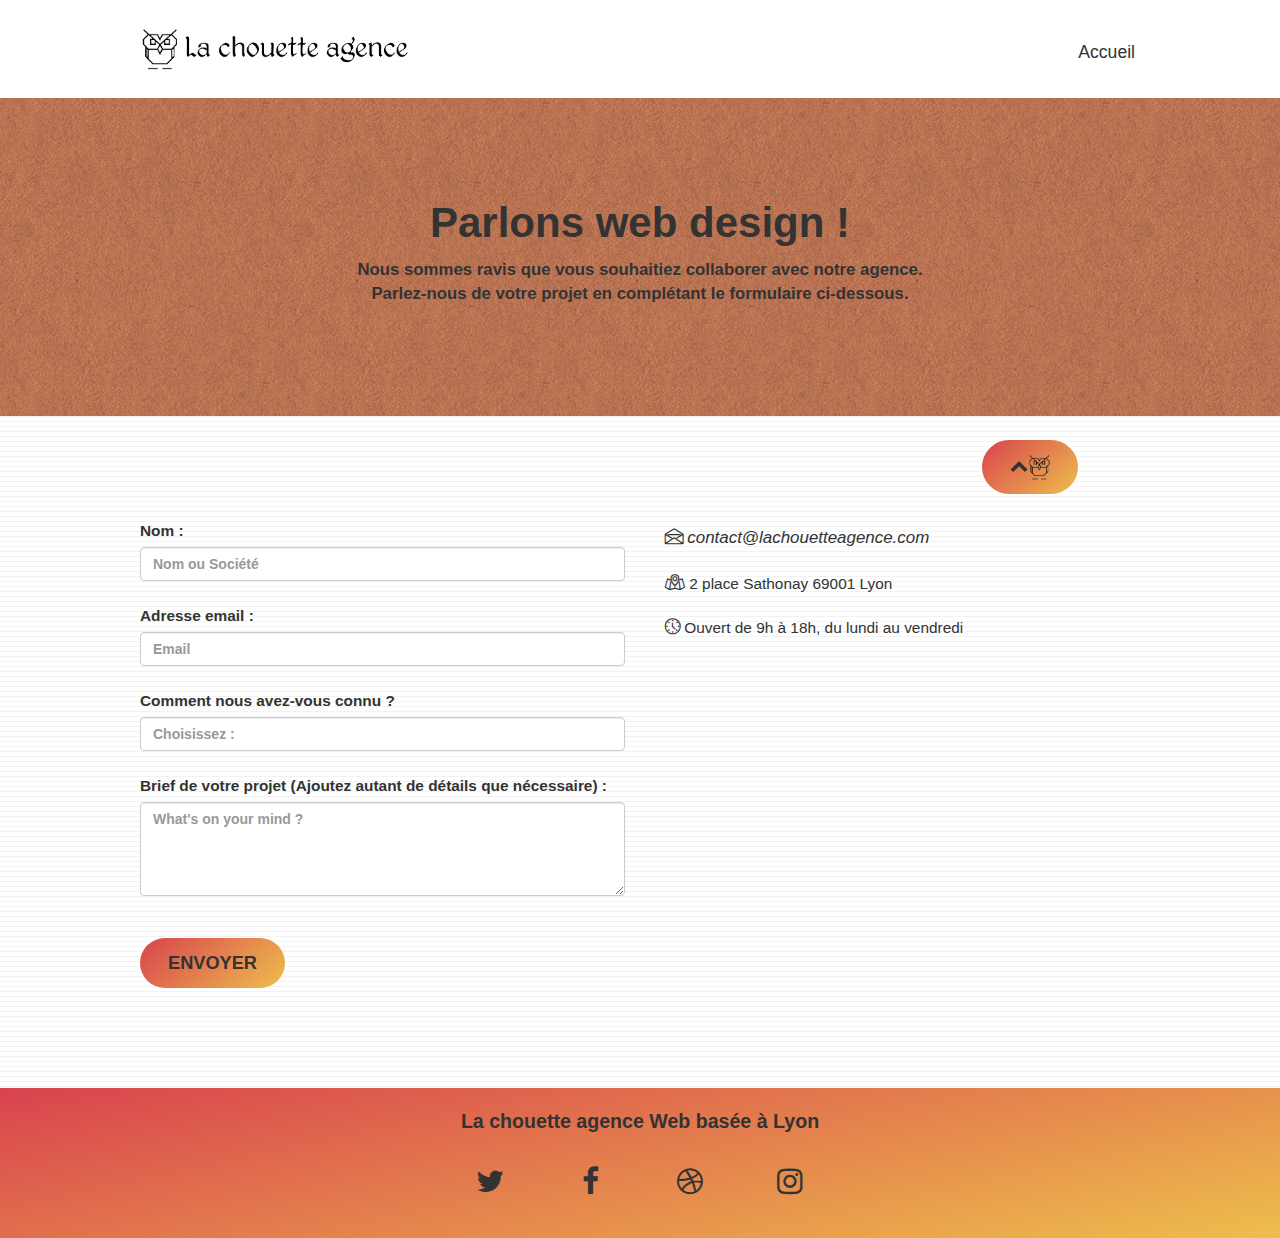
==== contact.html @ a31c9de7 "correct : fautes d'orthographe + transport script page-contact" ====
<!doctype html>
<!--Correct : lang-->
<html lang="fr-Fr">

<head>
    <meta charset="UTF-8">

    <!--Compatibilité-->
    <meta http-equiv="X-UA-Compatible" content="IE=edge">
    <meta name="viewport" content="width=device-width, initial-scale=1, shrink-to-fit=no">

    <meta name="description" content="Page de contact de La chouette agence de web design à Lyon : création des web sites de A à Z !">

    <!--index et crawling pour  Google-->
    <meta name="robots" content="index, follow">

    <link rel="shortcut icon" type="image/png" href="favicon.jpg">

    <link rel="stylesheet" type="text/css" href="./css/bootstrap.min.css">
    <link rel="stylesheet" type="text/css" href="./css/font-awesome.min.css">
    <link rel="stylesheet" type="text/css" href="./css/et-line.min.css">

    <!--Lien vers les styles-->
    <link rel="stylesheet" type="text/css" href="style.css">

    <!--Optimisation - liens vers les dossier minifiés : -->
    <script src="./js/jquery-2.1.0.min.js"></script>
    <script src="./js/bootstrap.min.js"></script>
    <script src="./js/blocs.min.js"></script>
    <script src="./js/jquery.touchSwipe.min.js" defer></script>
    <script src="./js/gmaps.min.js"></script>

    <title>Contact La chouette Web agence à Lyon</title>

</head>

<body>
    <!-- Principal conteneur -->
    <div class="page-container">
        <!--Amelioration : ajout des balises sémantique main, header, section, article, form, fieldset, button etc-->
        <header>

            <div class="bloc bgc-white l-bloc" id="navigation">

                <div class=" container bloc-sm ">

                    <nav class="navbar row ">

                        <div class="navbar-header ">

                            <a href="index.html" title="Accueil" class="navbar-brand">
                                <img src="img/img-min/logo-brand-min.png" alt="logo brand" />

                            </a>

                            <button id="nav-toggle" type="button" class="ui-navbar-toggle navbar-toggle" data-toggle="collapse" data-target=".navbar-1">

                                <span class="sr-only">Toggle navigation</span>
                                <span class="icon-bar"></span>
                                <span class="icon-bar"></span>
                                <span class="icon-bar"></span>

                            </button>
                        </div>

                        <div class="collapse navbar-collapse navbar-1 special-dropdown-nav ">

                            <ul class="site-navigation nav navbar-nav ">

                                <li>
                                    <a href="index.html">Accueil</a>
                                </li>

                            </ul>

                        </div>
                    </nav>
                </div>
            </div>

        </header>

        <main>

            <section class="page-contact">

                <div class="bloc bg-dots-bg bg-repeat bgc-atomic-tangerine d-bloc bloc-bg-texture texture-paper">

                    <div class="container bloc-lg">

                        <div class="row">
                            <!--Heading du formulaire : -->
                            <div class="col-sm-12">

                                <h1 class="text-center hero-bloc-text">
                                    Parlons web design !
                                </h1>

                                <p class="text-center mg-lg tc-white tight-width-whitespace page-contact__text page-contact__text_bold">
                                    Nous sommes ravis que vous souhaitiez collaborer avec notre agence.<br> Parlez-nous de votre projet en complétant le formulaire ci-dessous.
                                </p>

                            </div>
                        </div>
                    </div>
                </div>

                <div class="bloc bgc-white l-bloc bg-lines-h2-bg bg-repeat page-contact__content">
                    <!-- ScrollToTop Button -->
                    <a href="#navigation" title="vers le haut" class="btn btn_scroll" onclick="scrollToTarget('1')"><span class="fa fa-chevron-up"></span><img src="img/img-min/logo-trans-min.png" alt="logo"  class="page-contact__logo-scroll"/></a>
                    <!-- ScrollToTop Button END-->

                    <div class="container bloc-lg">

                        <div class="row">

                            <div class="col-sm-6">
                                <!--FORMULAIRE : -->
                                <form method="post" action="#" id="form_1">

                                    <fieldset>
                                        <div class="form-group">

                                            <label for="name" class="form__element">Nom :
                                                <input type="text" placeholder="Nom ou Société" id="name" class="form-control" required />
                                            </label>

                                        </div>

                                        <div class="form-group">

                                            <label for="email" class="form__element">Adresse email :
                                                <input type="email"  placeholder="Email" id="email" class="form-control" required />
                                            </label>

                                        </div>

                                        <div class="form-group">

                                            <label for="question" class="form__element">Comment nous avez-vous connu ?
                                            <input type="text" placeholder="Choisissez :" class="form-control" id="question" list="list-question" required/>
                                            </label>
                                            <!--La fonctionnalité a été rajoutée : -->
                                            <datalist id="list-question">
                                                      
                                                <option value="Un moteur de recherche"></option>
                                                <option value="Une publicité papier"></option>
                                                <option value="Une publicité radio"></option>
                                                <option value="Le bouche à oreilles"></option>
                                                <option value="Un lien sur le web"></option>
                                                
                                            </datalist>


                                        </div>

                                        <div class="form-group">

                                            <label for="message" class="form__element">Brief de votre projet (Ajoutez autant de détails que nécessaire) :
                                            <textarea id="message" placeholder="What's on your mind ?" class="form-control" rows="4" cols="50" required></textarea>
                                            </label>

                                        </div>

                                        <button class="btn" type="submit">Envoyer</button>

                                    </fieldset>

                                </form>

                            </div>

                            <div class="col-sm-6">
                                <!--Ici les icones ont été ajoutés :-->
                                <address class="page-contact__text">

                                    <span class="page-contact__icon et-icon-envelope"></span>

                                    <a href="mailto:contact@lachouetteagence.com"><i> contact@lachouetteagence.com</i></a>

                                    </br>
                                    </br>
                                    <span class="et-icon-map page-contact__icon"></span> 2 place Sathonay 69001 Lyon
                                    </br>
                                    </br>

                                    <span class="et-icon-clock page-contact__icon"></span>  Ouvert de 9h à 18h, du lundi au vendredi

                                </address>

                            </div>
                        </div>
                    </div>

                </div>

            </section>

        </main>

        <footer>

            <div class="bloc  d-bloc footer__inner footer__inner_bg" id="bloc-8">

                <div class="container bloc-sm">

                    <div class="row">

                        <div class="col-sm-12">

                            <div>

                                <p class="footer__text text-center"> La chouette agence Web basée à Lyon </p>

                            </div>

                            <div class="row row-no-gutters social">
                                <div class="col-sm-3">
                                    <div class="text-center">
                                        <a href="#" title="lien vers le twitter"><span class="fa fa-twitter icon-md"></span></a>
                                    </div>
                                </div>

                                <div class="col-sm-3">
                                    <div class="text-center">
                                        <a href="#" title="lien vers le facebook"><span class="fa fa-facebook icon-md"></span></a>
                                    </div>
                                </div>

                                <div class="col-sm-3">
                                    <div class="text-center">
                                        <a href="#" title="lien vers le réseau social"><span class="fa fa-dribbble icon-md"></span></a>
                                    </div>
                                </div>

                                <div class="col-sm-3">
                                    <div class="text-center">
                                        <a href="#" title="lien vers l'instagram"><span class="fa fa-instagram icon-md"></span></a>
                                    </div>
                                </div>
                            </div>

                        </div>
                    </div>
                </div>
            </div>

        </footer>

    </div>
    <!-- Principal conteneur END -->

</body>

</html>
---- style.css ----
body {
    margin: 0;
    padding: 0;
    background: #FFF;
    overflow-x: hidden;
    -webkit-font-smoothing: antialiased;
    -moz-osx-font-smoothing: grayscale;
}

a {
    cursor: pointer;
    transition: all 1s ease-in-out;
    opacity: 1;
}

a:hover {
    opacity: .7;
}


/*===============================================*/


/* 0. BLOCS         	 						 */


/*===============================================*/

.bloc {
    width: 100%;
    clear: both;
    background: 50% 50% no-repeat;
    padding: 0 50px;
    -webkit-background-size: cover;
    -moz-background-size: cover;
    -o-background-size: cover;
    background-size: cover;
    position: relative;
}

.bloc .container {
    padding-left: 0;
    padding-right: 0;
}

.bloc-lg {
    padding: 100px 50px;
}

.bloc-md {
    padding: 50px;
}

.bloc-sm {
    padding: 20px 50px;
}


/*===============================================*/


/* 0. BGS         	 						 */


/*===============================================*/

.bg-center,
.bg-l-edge,
.bg-r-edge,
.bg-t-edge,
.bg-b-edge,
.bg-tl-edge,
.bg-bl-edge,
.bg-tr-edge,
.bg-br-edge,
.bg-repeat {
    -webkit-background-size: auto!important;
    -moz-background-size: auto!important;
    -o-background-size: auto!important;
    background-size: auto!important;
}

.bg-repeat {
    background: repeat;
}

.bg-t-edge {
    background: top no-repeat;
}

.bloc-bg-texture::before {
    content: "";
    position: absolute;
    top: 0;
    bottom: 0;
    left: 0;
    right: 0;
}

.texture-paper::before {
    background: url("img/img-min/bg-texture-min.png");
    background-size: 280px 280px;
}

.bgc-dark-slate-blue {
    background-color: #364577;
}

.b-parallax {
    background-attachment: fixed;
}

.d-bloc .navbar-toggle .icon-bar {
    background: rgba(255, 255, 255, 1);
}

.voffset {
    margin-top: 30px;
}


/*===============================================*/


/* 0. HEADER			 						 */


/*===============================================*/

.navbar {
    margin-bottom: 0;
    z-index: 1;
}

.navbar-brand {
    height: auto;
    padding: 3px 15px;
    font-size: 2.2em;
    font-weight: 600;
    line-height: 44px;
}

.navbar-brand img {
    margin: 0 5px 0 0;
    display: inline;
    height: 50px;
}

.navbar-brand img[src$=svg] {
    min-width: 100px;
}

.nav-center .navbar-brand img {
    margin: 0;
}

.navbar .nav {
    padding-top: 2px;
    margin-right: -16px;
    float: right;
    z-index: 1;
}

.nav>li {
    float: left;
    margin-top: 4px;
    font-size: 16px;
}

.navbar-nav .open .dropdown-menu>li>a {
    text-align: inherit;
}

.navbar-toggle {
    margin: 10px 10px 0 0;
    border: 0px;
}

.navbar-toggle:hover {
    background: transparent!important;
}

.navbar-toggle .icon-bar {
    background-color: rgba(0, 0, 0, .5);
    width: 26px;
}

.nav-invert .navbar .nav {
    float: left;
}

.nav-invert .navbar-header,
.nav-invert .navbar-brand {
    float: right;
    position: relative;
    z-index: 2;
}

@media (min-width: 768px) {
    .site-navigation {
        position: absolute;
        top: 50%;
        right: 20px;
        transform: translate(0, -50%);
        -webkit-transform: translateY(-50%);
    }
    .nav>li .dropdown-menu a,
    .nav>li .dropdown-menu a:hover {
        color: #484848;
    }
    .nav-invert .site-navigation {
        left: 0;
        right: 0;
    }
    .nav-center {
        text-align: center;
    }
    .nav-center .navbar-header {
        width: 100%;
    }
    .nav-center .navbar-header,
    .nav-center .navbar-brand,
    .nav-center .nav>li {
        float: none;
        display: inline-block;
    }
    .nav-center .site-navigation {
        position: relative;
        width: 100%;
        right: 0;
        margin-right: 0px;
        margin-top: 20px;
    }
    .nav-center.mini-nav .navbar-toggle {
        float: none;
        margin: 10px auto 0;
    }
}

.nav>li>.dropdown a {
    background: none!important;
    display: block;
    padding: 14px 15px;
}

nav .caret {
    margin: 0 5px;
}

.dropdown-menu .dropdown-menu {
    top: -8px;
    left: 100%;
}

.dropdown-menu .dropmenu-flow-right {
    top: 100%;
    left: 0;
    margin-left: -1px;
    border-top-left-radius: 0;
    border-top-right-radius: 0;
}

.dropdown-menu .dropdown span {
    border: 4px solid black;
    border-top-color: transparent;
    border-right-color: transparent;
    border-bottom-color: transparent;
    margin: 6px -5px 0 0!important;
    float: right;
}

.mg-md {
    margin-top: 10px;
    margin-bottom: 20px;
}

.mg-lg {
    margin-top: 10px;
    margin-bottom: 40px;
}

.sm-shadow {
    text-shadow: 0 1px 2px rgba(0, 0, 0, .3);
}

a[data-lightbox] {
    position: relative;
    display: block;
    text-align: center;
}

a[data-lightbox]:hover::before {
    content: "+";
    font-family: "HelveticaNeue-Light", "Helvetica Neue Light", "Helvetica Neue", Helvetica, Arial;
    font-size: 32px;
    width: 50px;
    height: 50px;
    margin-left: -25px;
    border-radius: 50%;
    background: rgba(0, 0, 0, .6);
    color: #FFF;
    font-weight: 100;
    z-index: 1;
    position: absolute;
    top: 50%;
    transform: translateY(-50%);
    -webkit-transform: translateY(-50%);
}

a[data-lightbox]:hover img {
    opacity: 0.6;
    -webkit-animation-fill-mode: none;
    animation-fill-mode: none;
}

#lightbox-modal {
    display: flex;
    align-items: center;
}

#lightbox-modal .modal-dialog {
    width: 90%;
    max-width: 900px;
    margin: 0 auto 0;
}

#lightbox-modal .modal-dialog img {
    max-height: 90vh;
    margin: 0 auto;
}

.lightbox-caption {
    padding: 20px;
    color: #FFF;
    background: rgba(0, 0, 0, .5);
    position: absolute;
    left: 15px;
    right: 15px;
    bottom: 5px;
}

.close-lightbox {
    color: #FFF;
    font-size: 30px;
    position: absolute;
    top: 20px;
    right: 20px;
    z-index: 20;
    background: rgba(0, 0, 0, .5);
    border: none;
    line-height: 30px;
    padding: 0 9px 5px;
    opacity: 0.3;
}

.next-lightbox,
.prev-lightbox {
    font-size: 20px;
    color: rgba(255, 255, 255, .9);
    background: rgba(0, 0, 0, .5);
    transition: all .2s ease-in-out;
    position: absolute;
    top: 45%;
    z-index: 1;
    opacity: 0.4;
}

.next-lightbox {
    padding: 6px 8px 1px 13px;
    right: 25px;
}

.prev-lightbox {
    padding: 6px 13px 1px 10px;
    left: 25px;
}

.snapshot-lb .modal-body {
    padding-bottom: 45px;
}

.snapshot-lb .lightbox-caption {
    padding: 0;
    color: #333333;
    background: white;
    text-align: center;
}

.container {
    max-width: 1000px;
}

.statement-bloc-text {
    line-height: 26px;
    font-style: italic;
    font-size: 20px;
    text-align: center;
    font-weight: lighter;
    max-width: 520px;
    margin: auto auto auto auto;
}

.tight-width-whitespace {
    max-width: 600px;
    margin: auto auto auto auto;
}

.med-width-whitespace {
    max-width: 1000px;
    margin: auto auto auto auto;
    box-shadow: 0px 0px 0px #000000;
}

.portfolio-thumb {
    width: 100%;
    height: auto;
    max-width: 300px;
    margin: 0 auto;
}

.portfolio-row {
    margin-bottom: 44px;
    margin-top: 50px;
}

.avatar {
    box-shadow: 0px 4px 9px rgba(0, 0, 0, 0.3);
}


/*===============================================*/


/* 0. RESET  			 						 */


/*===============================================*/

button {
    outline: none!important;
}

a {
    text-decoration: none;
}

blockquote {
    border: none;
}

ul,
li {
    list-style: none;
    padding-left: 0;
}


/*===============================================*/


/* 0. TITLES			 						 */


/*===============================================*/

.hero-bloc-text {
    font-size: 3em;
    font-weight: 700;
}

h2,
h3,
h5,
h6,
p,
label,
.btn,
a {
    font-size: 1.1em;
    color: #333333;
}

h1 {
    width: 70%;
    margin: 0 auto;
}

h2 {
    font-size: 1.9em;
    font-weight: 600;
    line-height: 1.4em;
}

h3 {
    font-size: 15px;
    text-transform: uppercase;
    font-weight: 700;
    color: #333333!important;
}

h1 {
    line-height: 1.2;
    font-size: 2.1em;
    color: #333333!important;
}

h4 {
    line-height: 1.2;
    font-size: 2.1em;
}


/*===============================================*/


/* 0. BUTTON			 						 */


/*===============================================*/

.btn {
    font-size: 1.3em;
    font-weight: 800;
    text-transform: uppercase;
    margin-top: 22px;
    padding: 12px 28px 12px 28px;
    border-radius: 40px;
    border: none;
    position: relative;
    opacity: 1;
    z-index: 3;
    transition: opacity 1000ms ease-in-out;
    background: linear-gradient(138deg, rgba(217, 67, 78, 1) 0%, rgba(238, 190, 76, 1) 100%);
    color: #343334;
}

.btn::after {
    content: "";
    position: absolute;
    z-index: -3;
    top: 0;
    right: 0;
    bottom: 0;
    left: 0;
    border-radius: 40px;
    opacity: 0;
    background: rgb(217, 67, 78);
    background: linear-gradient(308deg, rgba(217, 67, 78, 1) 0%, rgba(238, 190, 76, 1) 100%);
    transition: all 1000ms;
}

.btn:hover::after {
    opacity: 1;
}

.btn_scroll {
    position: fixed;
    right: 200px;
    border: 2px solid white;
}


/*===============================================*/


/* 0. ICONS			 						 */


/*===============================================*/

.social {
    max-width: 400px;
    margin: auto auto auto auto;
}

.icon-md {
    font-size: 30px!important;
}

.icon-lg {
    font-size: 3em;
}

.icons {
    margin-bottom: 14px;
    margin-top: 24px;
}

.icon-dark-slate-blue {
    color: #364577!important;
    border-color: #364577!important;
}

.fa-star {
    color: #eebe4c;
}


/*===============================================*/


/* 0. BG-IMAGES			 						 */


/*===============================================*/

.bg-lines-h2-bg {
    background-image: url("img/img-min/bg-line-min.png");
}

.bg-banniere {
    background-image: url("img/img-min/baner-welcome-min.jpg");
    background-size: cover;
    background-attachment: scroll;
}

.bg-presentation {
    background-image: url("img/img-min/baner-article-min.jpg");
    background-attachment: scroll;
}


/*===============================================*/


/* 0.WELCOME        	 						 */


/*===============================================*/

.welcome__logo {
    width: 100px;
}

.welcome__title {
    color: #eebe4c;
    font-weight: 700;
}


/*===============================================*/


/* 0. SECTION-CONTENT	 						 */


/*===============================================*/

.content__element {
    padding: 0 25px;
}

.content__citation {
    font-size: .9em;
}

.content__title {
    font-size: 1.8em;
    padding-bottom: 20px;
}


/*===============================================*/


/* 0. SECTION-MISSION	 						 */


/*===============================================*/

.mission__like-title {
    color: #ffd673;
    line-height: 1.1;
    font-size: 1.5em;
    font-weight: 700;
    line-height: 1.2;
    position: relative;
}

.mission__text {
    color: white;
    font-size: 1.4em;
}

.mission__link {
    font-size: 1.3em;
    font-weight: 600;
    display: block;
    text-decoration: underline;
    text-align: center;
}


/*===============================================*/


/* 0. ARTICLE  			 						 */


/*===============================================*/

.black-background {
    background-color: rgba(165, 147, 99, 0.7);
    padding: 25px;
}

.article__title {
    padding: 0 10px;
    font-size: 1.5em;
    font-weight: 500;
}

.article__subtitle {
    padding-top: 24px;
}

.portfolio__block {
    padding-bottom: 30px;
}


/*===============================================*/


/* 0. SECTION-CONTACT	 						 */


/*===============================================*/

.contact__title {
    color: #eebe4c;
    font-size: 2.3em;
    font-weight: 700;
    line-height: 1.2;
    position: relative;
}


/*===============================================*/


/* 0. FOOTER       	 						    */


/*===============================================*/

.footer__logo {
    width: 50px;
    height: auto;
}

.footer__inner {
    padding-bottom: 20px;
}

.footer__inner_bg {
    background: rgb(217, 67, 78);
    background: linear-gradient(168deg, rgba(217, 67, 78, 1) 0%, rgba(238, 190, 76, 1) 100%);
}

.footer__text {
    font-size: 1.4em;
    font-weight: 600;
    padding-bottom: 20px;
}


/*===============================================*/


/* 0. PAGE-CONTACT	     						 */


/*===============================================*/

.bgc-atomic-tangerine {
    background-color: #F3976C;
}

.page-contact__logo-scroll {
    height: 30px;
}

.form__element {
    width: 100%;
    line-height: 2em;
}

.page-contact__text {
    font-size: 1.1em;
    padding: 10px;
}

.page-contact__text_bold {
    font-weight: 700;
    font-size: 1.2em;
}

.page-contact__content {
    position: relative;
}

.page-contact__icon {
    font-weight: 800!important;
}

.form-control:focus {
    border: none;
    box-shadow: 0px 0px 12px 5px rgba(243, 151, 108, 0.37);
}


/*===============================================*/


/* 0. MEDIA	     						 */


/*===============================================*/

@media (max-width: 1024px) {
    .bloc {
        padding-left: 20px;
        padding-right: 20px;
    }
    .bloc.full-width-bloc,
    .bloc-tile-2.full-width-bloc .container,
    .bloc-tile-3.full-width-bloc .container,
    .bloc-tile-4.full-width-bloc .container {
        padding-left: 0;
        padding-right: 0;
    }
}

@media (max-width: 992px) and (min-width: 768px) {
    .navbar .nav {
        max-width: 80%
    }
    .nav-center.navbar .nav {
        max-width: 100%
    }
    .btn_scroll {
        visibility: hidden;
    }
}

@media (max-width: 991px) {
    .container {
        width: 100%;
    }
    .b-parallax {
        background-attachment: scroll;
    }
    .page-container,
    #hero-bloc {
        overflow-x: hidden;
        position: relative;
    }
    .bloc-group,
    .bloc-group .bloc {
        display: block;
        width: 100%;
    }
    .btn_scroll {
        visibility: hidden;
    }
}

@media (max-width: 767px) {
    .page-container {
        overflow-x: hidden;
        position: relative;
    }
    .portfolio-thumb {
        width: 70%;
    }
    .btn_scroll {
        visibility: hidden;
    }
    h1,
    h2,
    h3,
    h4,
    h5,
    h6,
    p,
    #disqus_thread {
        padding-left: 10px!important;
        padding-right: 10px!important;
    }
    .b-parallax {
        background-attachment: scroll;
    }
    .navbar .nav {
        padding-top: 0;
        border-top: 1px solid rgba(0, 0, 0, .2);
        float: none!important;
    }
    .navbar.row {
        margin-left: 0;
        margin-right: 0;
    }
    .site-navigation {
        position: inherit;
        transform: none;
        -webkit-transform: none;
        -ms-transform: none;
    }
    .nav>li {
        margin-top: 0;
        border-bottom: 1px solid rgba(0, 0, 0, .1);
        background: rgba(0, 0, 0, .05);
        text-align: left;
        padding-left: 15px;
        width: 100%;
    }
    .nav>li:hover {
        background: rgba(0, 0, 0, .08);
    }
    .dropdown .dropdown a .caret {
        float: none;
        margin: 5px 0 0 10px!important;
        border: 4px solid black;
        border-bottom-color: transparent;
        border-right-color: transparent;
        border-left-color: transparent;
    }
    #hero-bloc .navbar .nav {
        background: rgba(0, 0, 0, .8);
    }
    .navbar-collapse {
        padding: 0;
        overflow-x: hidden;
        -webkit-box-shadow: none;
        box-shadow: none;
    }
    .navbar-brand img {
        max-height: 40px;
        width: auto;
    }
    .nav-invert .navbar-header {
        float: none;
        width: 100%;
    }
    .nav-invert .navbar-toggle {
        float: left;
        margin-left: 10px;
    }
    .bloc {
        padding-left: 0;
        padding-right: 0;
    }
    .bloc-xxl,
    .bloc-xl,
    .bloc-lg {
        padding: 40px 0;
    }
    .bloc-sm,
    .bloc-md {
        padding-left: 0;
        padding-right: 0;
    }
    .bloc-tile-2 .container,
    .bloc-tile-3 .container,
    .bloc-tile-4 .container,
    .bloc-fill-screen .fill-bloc-top-edge,
    .bloc-fill-screen .fill-bloc-bottom-edge {
        padding-left: 0;
        padding-right: 0;
    }
    .a-block {
        padding: 0 10px;
    }
    .btn-dwn {
        display: none;
    }
    .voffset {
        margin-top: 5px;
    }
    .voffset-md {
        margin-top: 20px;
    }
    .voffset-lg {
        margin-top: 30px;
    }
    form {
        padding: 5px;
    }
    .close-lightbox {
        display: inline-block;
    }
    .blocsapp-device-iphone5 {
        background-size: 216px 425px;
        padding-top: 60px;
        width: 216px;
        height: 425px;
    }
    .blocsapp-device-iphone5 img {
        width: 180px;
        height: 320px;
    }
    .bloc-mob-center-text {
        text-align: center;
    }
}

@media (max-width: 400px) {
    .bloc {
        padding-left: 0;
        padding-right: 0;
    }
    .portfolio-thumb {
        width: 100%;
    }
    .btn_scroll {
        visibility: hidden;
    }
    .navbar-brand img {
        max-height: 35px;
        width: auto;
    }
}

@media (min-width: 1390px) and (max-width: 1600px) {
    .btn_scroll {
        right: 300px;
    }
}

@media (min-width: 1601px) {
    .btn_scroll {
        visibility: hidden;
    }
    .bg-banniere {
        background-size: cover!important;
    }
}
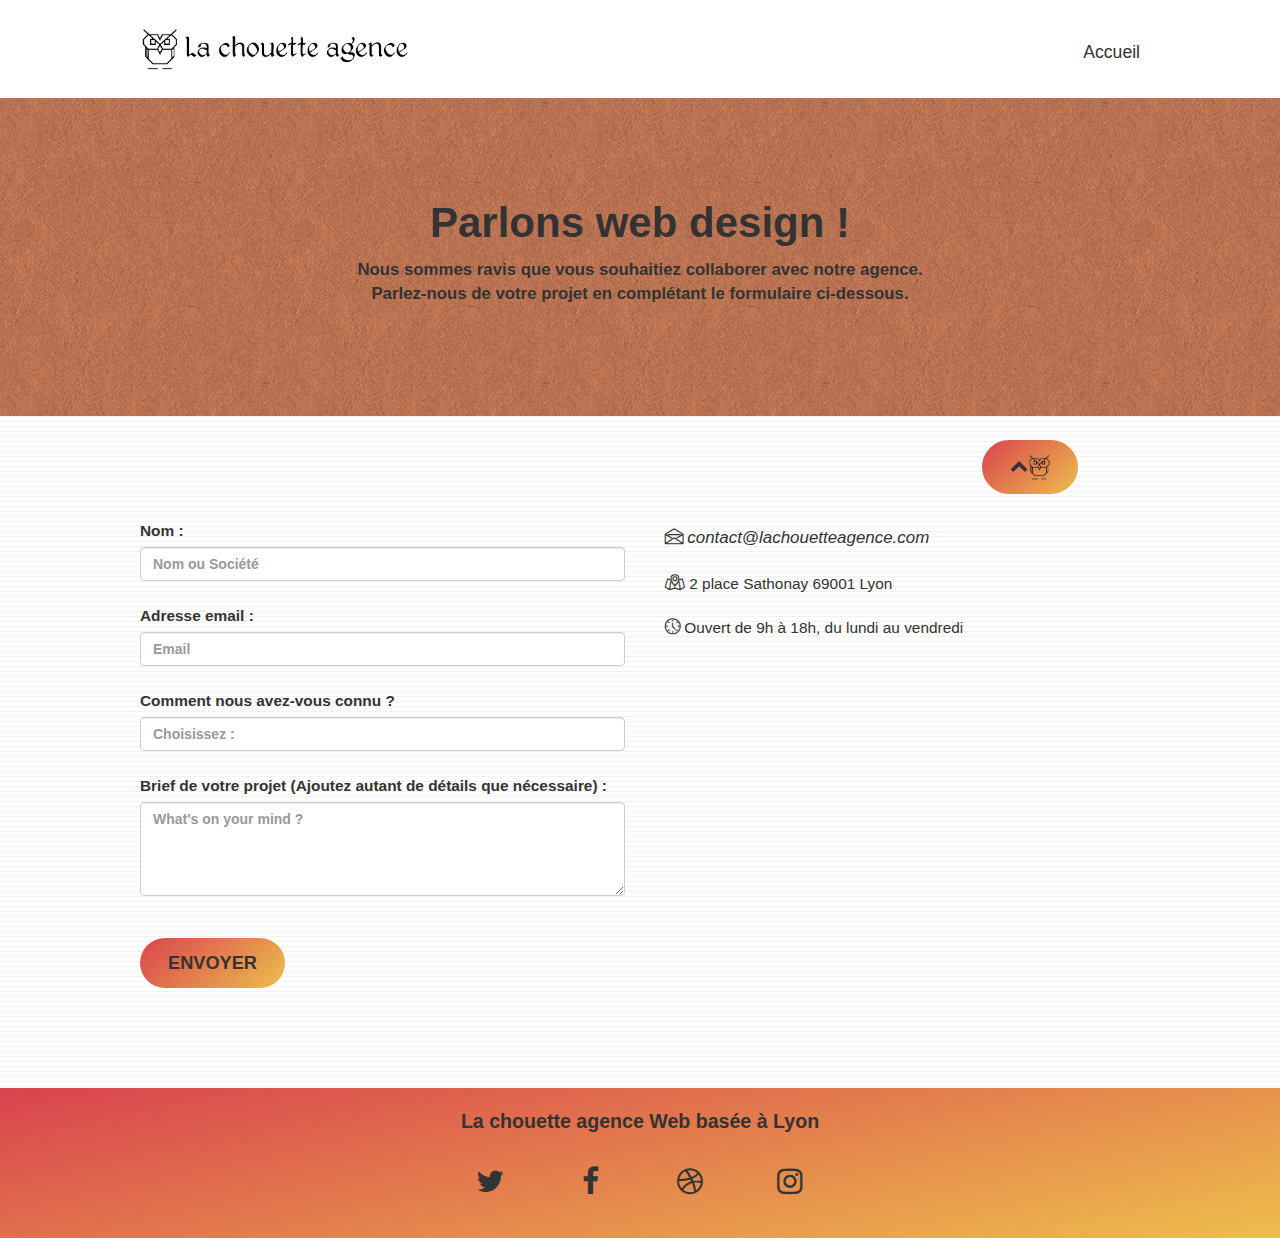
==== commit 53aa1845: "optimisation : style.css a été minifié" ====
--- a/contact.html
+++ b/contact.html
@@ -1,6 +1,6 @@
 <!doctype html>
 <!--Correct : lang-->
-<html lang="fr-Fr">
+<html lang="fr">
 
 <head>
     <meta charset="UTF-8">
@@ -21,7 +21,7 @@
     <link rel="stylesheet" type="text/css" href="./css/et-line.min.css">
 
     <!--Lien vers les styles-->
-    <link rel="stylesheet" type="text/css" href="style.css">
+    <link rel="stylesheet" type="text/css" href="style.min.css">
 
     <!--Optimisation - liens vers les dossier minifiés : -->
     <script src="./js/jquery-2.1.0.min.js"></script>
@@ -37,7 +37,7 @@
 <body>
     <!-- Principal conteneur -->
     <div class="page-container">
-        <!--Amelioration : ajout des balises sémantique main, header, section, article, form, fieldset, button etc-->
+        <!--Amélioration : ajout des balises sémantique main, header, section, article, form, fieldset, adrress, button etc-->
         <header>
 
             <div class="bloc bgc-white l-bloc" id="navigation">
@@ -107,7 +107,7 @@
 
                 <div class="bloc bgc-white l-bloc bg-lines-h2-bg bg-repeat page-contact__content">
                     <!-- ScrollToTop Button -->
-                    <a href="#navigation" title="vers le haut" class="btn btn_scroll" onclick="scrollToTarget('1')"><span class="fa fa-chevron-up"></span><img src="img/img-min/logo-trans-min.png" alt="logo"  class="page-contact__logo-scroll"/></a>
+                    <a href="#navigation" title="vers le haut" class="btn btn_scroll" onclick="scrollToTarget('1')"><span class="fa fa-chevron-up"></span><img src="img/img-min/logo-trans-min.png" alt="curseur et logo vers le haut"  class="page-contact__logo-scroll"/></a>
                     <!-- ScrollToTop Button END-->
 
                     <div class="container bloc-lg">
@@ -178,11 +178,11 @@
 
                                     <a href="mailto:contact@lachouetteagence.com"><i> contact@lachouetteagence.com</i></a>
 
-                                    </br>
-                                    </br>
+                                    <br>
+                                    <br>
                                     <span class="et-icon-map page-contact__icon"></span> 2 place Sathonay 69001 Lyon
-                                    </br>
-                                    </br>
+                                    <br>
+                                    <br>
 
                                     <span class="et-icon-clock page-contact__icon"></span>  Ouvert de 9h à 18h, du lundi au vendredi
 
--- a/style.min.css
+++ b/style.min.css
@@ -0,0 +1 @@
+body{margin:0;padding:0;background:#fff;overflow-x:hidden;-webkit-font-smoothing:antialiased;-moz-osx-font-smoothing:grayscale}a{cursor:pointer;transition:all 1s ease-in-out;opacity:1}a:hover{opacity:.7}button{outline:0!important}a{text-decoration:none}blockquote{border:none}li,ul{list-style:none;padding-left:0}.bloc{width:100%;clear:both;background:50% 50% no-repeat;padding:0 50px;-webkit-background-size:cover;-moz-background-size:cover;-o-background-size:cover;background-size:cover;position:relative}.bloc .container{padding-left:0;padding-right:0}.bloc-lg{padding:100px 50px}.bloc-md{padding:50px}.bloc-sm{padding:20px 50px}.bg-b-edge,.bg-bl-edge,.bg-br-edge,.bg-center,.bg-l-edge,.bg-r-edge,.bg-repeat,.bg-t-edge,.bg-tl-edge,.bg-tr-edge{-webkit-background-size:auto!important;-moz-background-size:auto!important;-o-background-size:auto!important;background-size:auto!important}.bg-repeat{background:repeat}.bg-t-edge{background:top no-repeat}.bloc-bg-texture::before{content:"";position:absolute;top:0;bottom:0;left:0;right:0}.texture-paper::before{background:url(img/img-min/bg-texture-min.png);background-size:280px 280px}.bgc-dark-slate-blue{background-color:#364577}.b-parallax{background-attachment:fixed}.d-bloc .navbar-toggle .icon-bar{background:rgba(255,255,255,1)}.voffset{margin-top:30px}.navbar{margin-bottom:0;z-index:1}.navbar-brand{height:auto;padding:3px 15px;font-size:2.2em;font-weight:600;line-height:44px}.navbar-brand img{margin:0 5px 0 0;display:inline;height:50px}.navbar-brand img[src$=svg]{min-width:100px}.nav-center .navbar-brand img{margin:0}.navbar .nav{padding-top:2px;margin-right:-16px;float:right;z-index:1}.nav>li{float:left;margin-top:4px;font-size:16px}.navbar-nav .open .dropdown-menu>li>a{text-align:inherit}.navbar-toggle{margin:10px 10px 0 0;border:0}.navbar-toggle:hover{background:0 0!important}.navbar-toggle .icon-bar{background-color:rgba(0,0,0,.5);width:26px}.nav-invert .navbar .nav{float:left}.nav-invert .navbar-brand,.nav-invert .navbar-header{float:right;position:relative;z-index:2}.nav>li>.dropdown a{background:0 0!important;display:block;padding:14px 15px}nav .caret{margin:0 5px}.dropdown-menu .dropdown-menu{top:-8px;left:100%}.dropdown-menu .dropmenu-flow-right{top:100%;left:0;margin-left:-1px;border-top-left-radius:0;border-top-right-radius:0}.dropdown-menu .dropdown span{border:4px solid #000;border-top-color:transparent;border-right-color:transparent;border-bottom-color:transparent;margin:6px -5px 0 0!important;float:right}.mg-md{margin-top:10px;margin-bottom:20px}.mg-lg{margin-top:10px;margin-bottom:40px}.sm-shadow{text-shadow:0 1px 2px rgba(0,0,0,.3)}a[data-lightbox]{position:relative;display:block;text-align:center}a[data-lightbox]:hover::before{content:"+";font-family:HelveticaNeue-Light,"Helvetica Neue Light","Helvetica Neue",Helvetica,Arial;font-size:32px;width:50px;height:50px;margin-left:-25px;border-radius:50%;background:rgba(0,0,0,.6);color:#fff;font-weight:100;z-index:1;position:absolute;top:50%;transform:translateY(-50%);-webkit-transform:translateY(-50%)}a[data-lightbox]:hover img{opacity:.6;-webkit-animation-fill-mode:none;animation-fill-mode:none}#lightbox-modal{display:flex;align-items:center}#lightbox-modal .modal-dialog{width:90%;max-width:900px;margin:0 auto 0}#lightbox-modal .modal-dialog img{max-height:90vh;margin:0 auto}.lightbox-caption{padding:20px;color:#fff;background:rgba(0,0,0,.5);position:absolute;left:15px;right:15px;bottom:5px}.close-lightbox{color:#fff;font-size:30px;position:absolute;top:20px;right:20px;z-index:20;background:rgba(0,0,0,.5);border:none;line-height:30px;padding:0 9px 5px;opacity:.3}.next-lightbox,.prev-lightbox{font-size:20px;color:rgba(255,255,255,.9);background:rgba(0,0,0,.5);transition:all .2s ease-in-out;position:absolute;top:45%;z-index:1;opacity:.4}.next-lightbox{padding:6px 8px 1px 13px;right:25px}.prev-lightbox{padding:6px 13px 1px 10px;left:25px}.snapshot-lb .modal-body{padding-bottom:45px}.snapshot-lb .lightbox-caption{padding:0;color:#333;background:#fff;text-align:center}.container{max-width:1000px}.statement-bloc-text{line-height:26px;font-style:italic;font-size:20px;text-align:center;font-weight:lighter;max-width:520px;margin:auto auto auto auto}.tight-width-whitespace{max-width:600px;margin:auto auto auto auto}.med-width-whitespace{max-width:1000px;margin:auto auto auto auto;box-shadow:0 0 0 #000}.portfolio-thumb{width:100%;height:auto;max-width:300px;margin:0 auto}.portfolio-row{margin-bottom:44px;margin-top:50px}.avatar{box-shadow:0 4px 9px rgba(0,0,0,.3)}.hero-bloc-text{font-size:3em;font-weight:700}.btn,a,h2,h3,h5,h6,label,p{font-size:1.1em;color:#333}h1{width:70%;margin:0 auto}h2{font-size:1.9em;font-weight:600;line-height:1.4em}h3{font-size:15px;text-transform:uppercase;font-weight:700;color:#333!important}h1{line-height:1.2;font-size:2.1em;color:#333!important}h4{line-height:1.2;font-size:2.1em}.btn{font-size:1.3em;font-weight:800;text-transform:uppercase;margin-top:22px;padding:12px 28px 12px 28px;border-radius:40px;border:none;position:relative;opacity:1;z-index:3;transition:opacity 1s ease-in-out;background:linear-gradient(138deg,rgba(217,67,78,1) 0,rgba(238,190,76,1) 100%);color:#343334}.btn::after{content:"";position:absolute;z-index:-3;top:0;right:0;bottom:0;left:0;border-radius:40px;opacity:0;background:#d9434e;background:linear-gradient(308deg,rgba(217,67,78,1) 0,rgba(238,190,76,1) 100%);transition:all 1s}.btn:hover::after{opacity:1}.btn_scroll{position:fixed;right:200px;border:2px solid #fff}.social{max-width:400px;margin:auto auto auto auto}.icon-md{font-size:30px!important}.icon-lg{font-size:3em}.icons{margin-bottom:14px;margin-top:24px}.icon-dark-slate-blue{color:#364577!important;border-color:#364577!important}.fa-star{color:#eebe4c}.bg-lines-h2-bg{background-image:url(img/img-min/bg-line-min.png)}.bg-banniere{background-image:url(img/img-min/baner-welcome-min.jpg);background-size:cover;background-attachment:scroll}.bg-presentation{background-image:url(img/img-min/baner-article-min.jpg);background-attachment:scroll}.welcome__logo{width:100px}.welcome__title{color:#eebe4c;font-weight:700}.content__element{padding:0 25px}.content__citation{font-size:.9em}.content__title{font-size:1.8em;padding-bottom:20px}.mission__like-title{color:#ffd673;line-height:1.1;font-size:1.5em;font-weight:700;line-height:1.2;position:relative}.mission__text{color:#fff;font-size:1.4em}.mission__link{font-size:1.3em;font-weight:600;display:block;text-decoration:underline;text-align:center}.black-background{background-color:rgba(165,147,99,.7);padding:25px}.article__title{padding:0 10px;font-size:1.8em;font-weight:700}.article__subtitle{padding-top:24px}.portfolio__block{padding-bottom:30px}.contact__title{color:#eebe4c;font-size:2.3em;font-weight:700;line-height:1.2;position:relative}.footer__logo{width:50px;height:auto}.footer__inner{padding-bottom:20px}.footer__inner_bg{background:#d9434e;background:linear-gradient(168deg,rgba(217,67,78,1) 0,rgba(238,190,76,1) 100%)}.footer__text{font-size:1.4em;font-weight:600;padding-bottom:20px}.bgc-atomic-tangerine{background-color:#f3976c}.page-contact__logo-scroll{height:30px}.form__element{width:100%;line-height:2em}.page-contact__text{font-size:1.1em;padding:10px}.page-contact__text_bold{font-weight:700;font-size:1.2em}.page-contact__content{position:relative}.page-contact__icon{font-weight:800!important}.form-control:focus{border:none;box-shadow:0 0 12px 5px rgba(243,151,108,.37)}@media (max-width:1024px){.bloc{padding-left:20px;padding-right:20px}.bloc-tile-2.full-width-bloc .container,.bloc-tile-3.full-width-bloc .container,.bloc-tile-4.full-width-bloc .container,.bloc.full-width-bloc{padding-left:0;padding-right:0}}@media (max-width:992px) and (min-width:768px){.navbar .nav{max-width:80%}.btn_scroll{visibility:hidden}}@media (max-width:991px){.container{width:100%}.b-parallax{background-attachment:scroll}.page-container{overflow-x:hidden;position:relative}.bloc-group,.bloc-group .bloc{display:block;width:100%}.btn_scroll{visibility:hidden}}@media (max-width:767px){.page-container{overflow-x:hidden;position:relative}.portfolio-thumb{width:70%}.btn_scroll{visibility:hidden}h1,h2,h3,h4,h5,h6,p{padding-left:10px!important;padding-right:10px!important}.b-parallax{background-attachment:scroll}.navbar .nav{padding-top:0;border-top:1px solid rgba(0,0,0,.2);float:none!important}.navbar.row{margin-left:0;margin-right:0}.site-navigation{position:inherit;transform:none;-webkit-transform:none;-ms-transform:none}.nav>li{margin-top:0;border-bottom:1px solid rgba(0,0,0,.1);background:rgba(0,0,0,.05);text-align:left;padding-left:15px;width:100%}.nav>li:hover{background:rgba(0,0,0,.08)}.dropdown .dropdown a .caret{float:none;margin:5px 0 0 10px!important;border:4px solid #000;border-bottom-color:transparent;border-right-color:transparent;border-left-color:transparent}#hero-bloc .navbar .nav{background:rgba(0,0,0,.8)}.navbar-collapse{padding:0;overflow-x:hidden;-webkit-box-shadow:none;box-shadow:none}.navbar-brand img{max-height:40px;width:auto}.nav-invert .navbar-header{float:none;width:100%}.nav-invert .navbar-toggle{float:left;margin-left:10px}.bloc{padding-left:0;padding-right:0}.bloc-lg,.bloc-xl,.bloc-xxl{padding:40px 0}.bloc-md,.bloc-sm{padding-left:0;padding-right:0}.bloc-fill-screen .fill-bloc-bottom-edge,.bloc-fill-screen .fill-bloc-top-edge,.bloc-tile-2 .container,.bloc-tile-3 .container,.bloc-tile-4 .container{padding-left:0;padding-right:0}.a-block{padding:0 10px}.btn-dwn{display:none}.voffset{margin-top:5px}.voffset-md{margin-top:20px}.voffset-lg{margin-top:30px}form{padding:5px}.close-lightbox{display:inline-block}.blocsapp-device-iphone5{background-size:216px 425px;padding-top:60px;width:216px;height:425px}.blocsapp-device-iphone5 img{width:180px;height:320px}.bloc-mob-center-text{text-align:center}}@media (max-width:400px){.bloc{padding-left:0;padding-right:0}.portfolio-thumb{width:100%}.btn_scroll{visibility:hidden}.navbar-brand img{max-height:35px;width:auto}}@media (min-width:1390px) and (max-width:1600px){.btn_scroll{right:300px}}@media (min-width:1601px){.btn_scroll{visibility:hidden}.bg-banniere{background-size:cover!important}}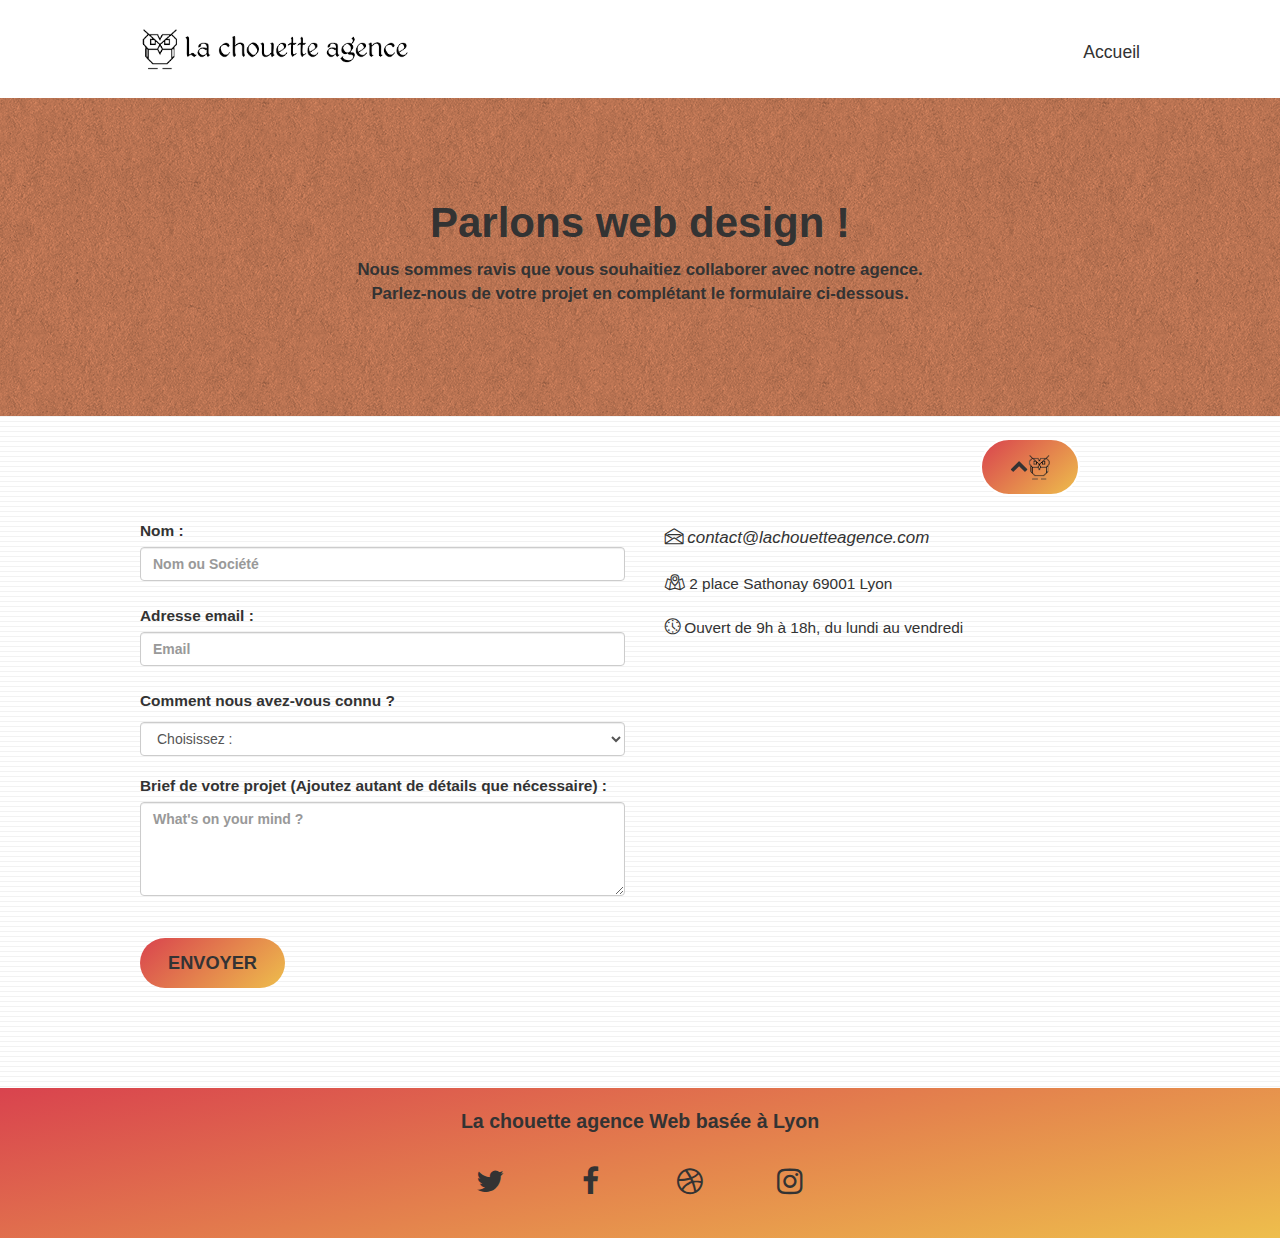
==== commit 0a5f870f: "correct: datalist remplacé par select page-contact;" ====
--- a/contact.html
+++ b/contact.html
@@ -137,19 +137,17 @@
 
                                         <div class="form-group">
 
-                                            <label for="question" class="form__element">Comment nous avez-vous connu ?
-                                            <input type="text" placeholder="Choisissez :" class="form-control" id="question" list="list-question" required/>
-                                            </label>
+                                            <label for="validationCustom04" class="form-label form__element">Comment nous avez-vous connu ?</label>
                                             <!--La fonctionnalité a été rajoutée : -->
-                                            <datalist id="list-question">
-                                                      
-                                                <option value="Un moteur de recherche"></option>
-                                                <option value="Une publicité papier"></option>
-                                                <option value="Une publicité radio"></option>
-                                                <option value="Le bouche à oreilles"></option>
-                                                <option value="Un lien sur le web"></option>
+                                            <select class="form-select form-control" id="validationCustom04" required>
+                                                <option value="" >Choisissez :</option>
+                                                <option value="">Un moteur de recherche</option>
+                                                <option value="">Une publicité papier</option>
+                                                <option value="">Une publicité radio</option>
+                                                <option value="s">La bouche à oreilles</option>
+                                                <option value="">Un lien sur le web</option>
                                                 
-                                            </datalist>
+                                            </select>
 
 
                                         </div>
